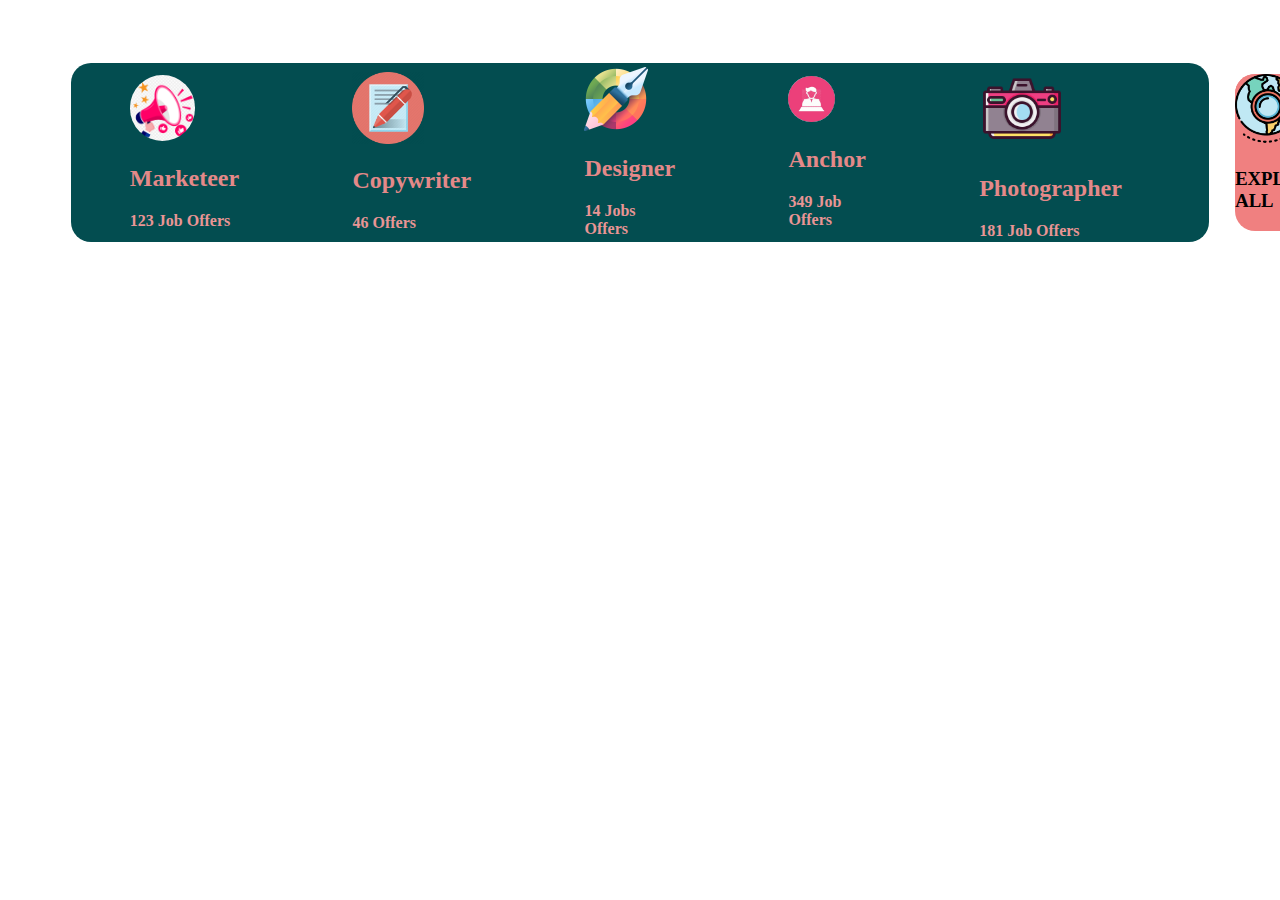
==== footer.html @ eee99687 "added a footer" ====
<!DOCTYPE html>
<html lang="en">
<head>
    <meta charset="UTF-8">
    <meta name="viewport" content="width=device-width, initial-scale=1.0">
    <title>footer</title>
    <link rel="stylesheet" href="style.css">
</head>
<body>
    <div id="container">
    </br>
</br>
        <div>
            <img src="Marketeer.png" class="image1">
        <h2>Marketeer</h2>
        <b>123 Job Offers</b>
        </div>
    </br>
</br>
        <div>
        <img src="copywrite.webp" class="image2">
        <h2>Copywriter</h2>
        <b>46 Offers</b>
    </div>
</br>
</br>
    <div>
        <img src="designer.png" class="image3">
        <h2>Designer</h2>
        <b>14 Jobs Offers</b>
    </div>
</br>
</br>
    <div>
        <img src="anchor icon.jpg" class="image4">
        <h2>Anchor</h2>
        <b>349 Job Offers</b>
    </div>
</br>
</br>
    <div>
        <img src="photograph.png" class="image5">
        <h2>Photographer</h2>
        <b>181 Job Offers</b>
    </div>
</br>
</br>
    <div class="image6">
        <img src="explore.png" class="image6">
        <h3>EXPLORE ALL</h3>
    </div>
    </div>
    
</body>
</html>
---- style.css ----
#container{
    display: flex;
    gap: 5%;
    background-color: rgb(3, 77, 80);
    align-items: center;
    border: 0 auto;
    padding: 2px;
    border-radius: 20px;
    margin: 5%;
}
.image1{
    max-width: 60%;
    border-radius: 35px;

}
.image2{
max-width: 60%;
}
.image3{
    max-width: 70%;
}
.image4{
    max-width: 60%;
    border-radius: 35px;
}
.image5{
    max-width:60% ;
}
.image6{
    border: 10px lightcoral; 
    max-width: 79%;
    padding: 0 lightcoral;
    background-color: lightcoral;
    border-radius: 20px;
}
b{
    color: rgb(233, 149, 149);
}
h2{
    color: rgb(228, 137, 137);
}
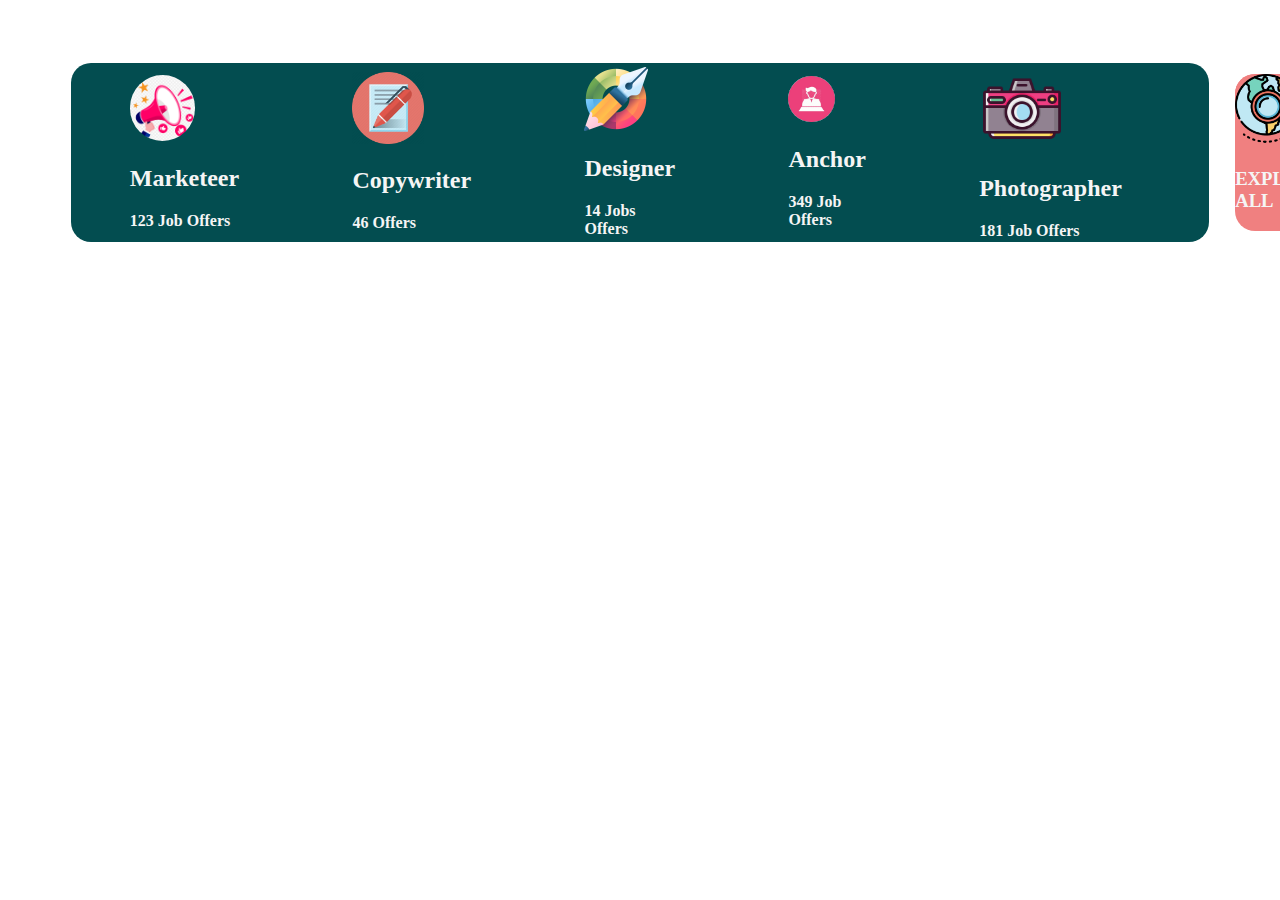
==== commit 14946bb3: "version2" ====
--- a/footer.html
+++ b/footer.html
@@ -47,7 +47,7 @@
 </br>
     <div class="image6">
         <img src="explore.png" class="image6">
-        <h3>EXPLORE ALL</h3>
+       <h3>EXPLORE ALL</h3>
     </div>
     </div>
     
--- a/style.css
+++ b/style.css
@@ -34,8 +34,11 @@
     border-radius: 20px;
 }
 b{
-    color: rgb(233, 149, 149);
+    color: whitesmoke;
 }
 h2{
-    color: rgb(228, 137, 137);
+    color: whitesmoke;
+}
+h3{
+    color: whitesmoke;
 }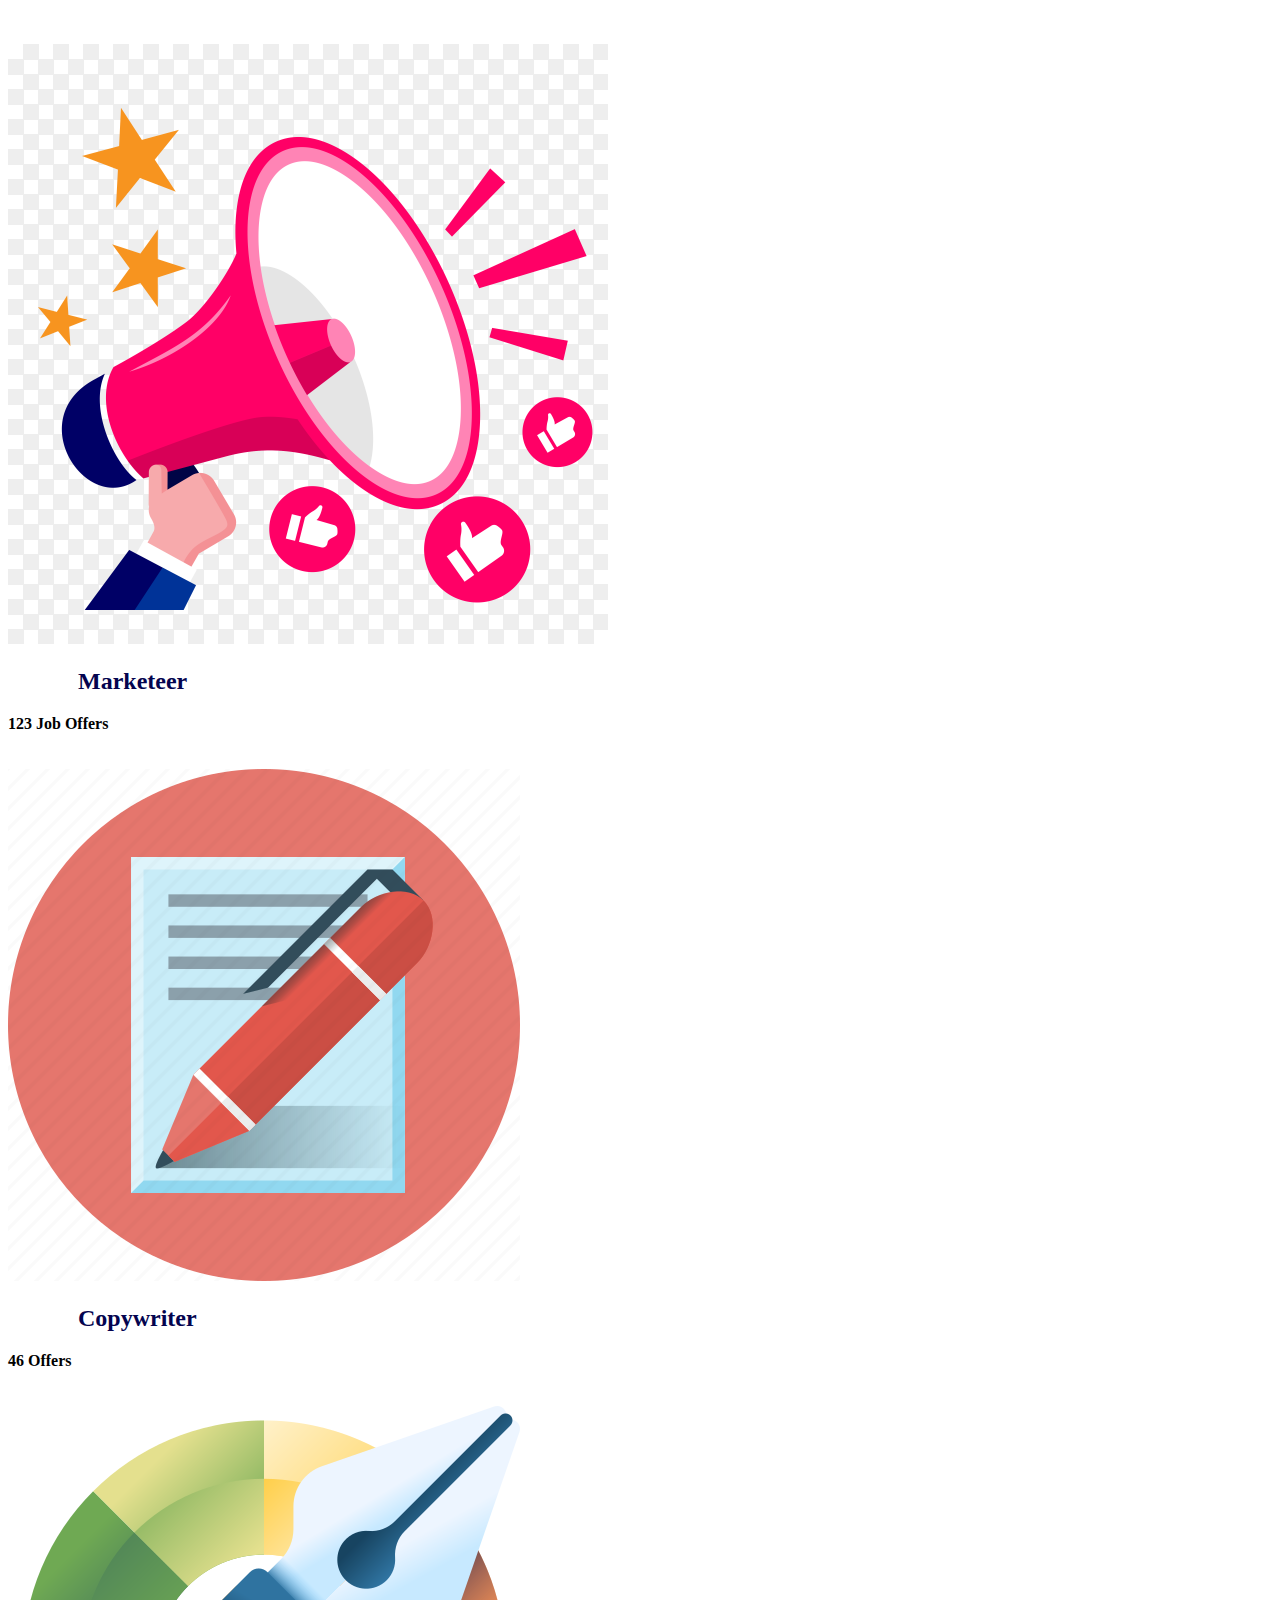
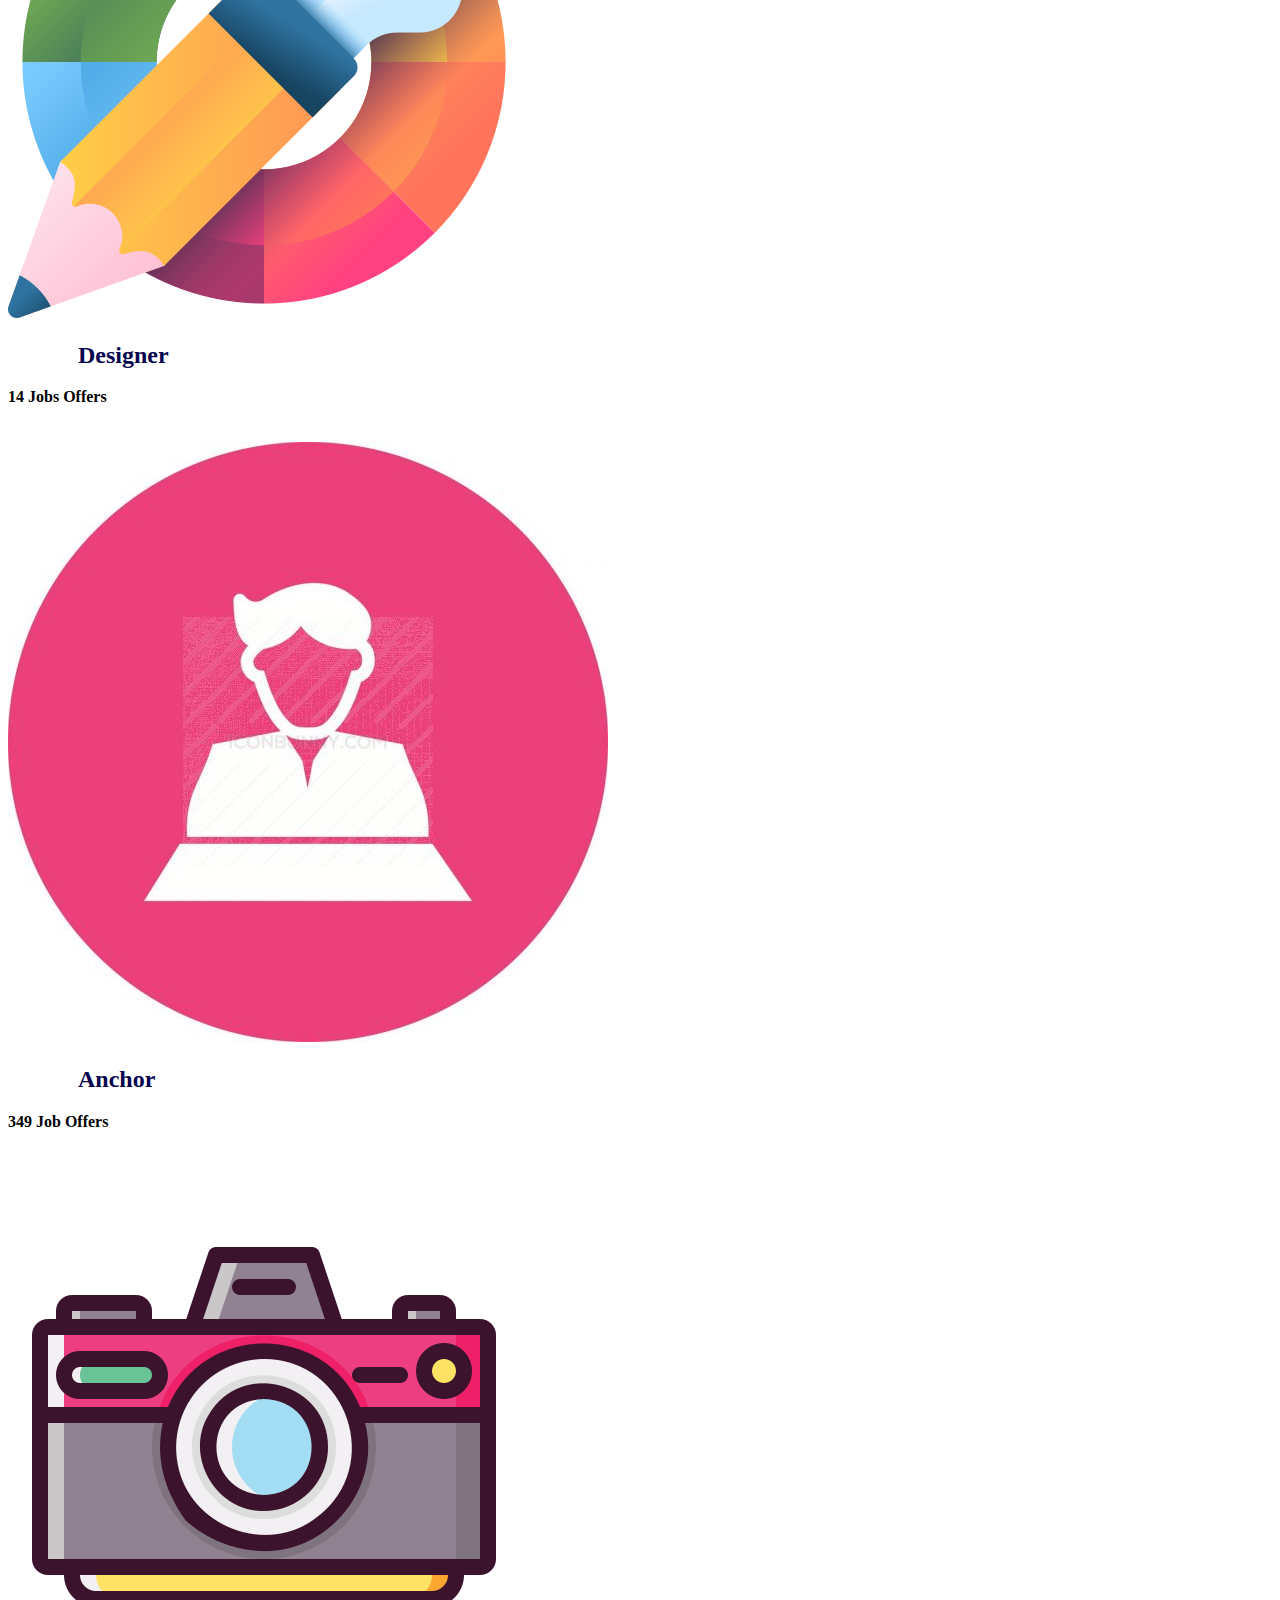
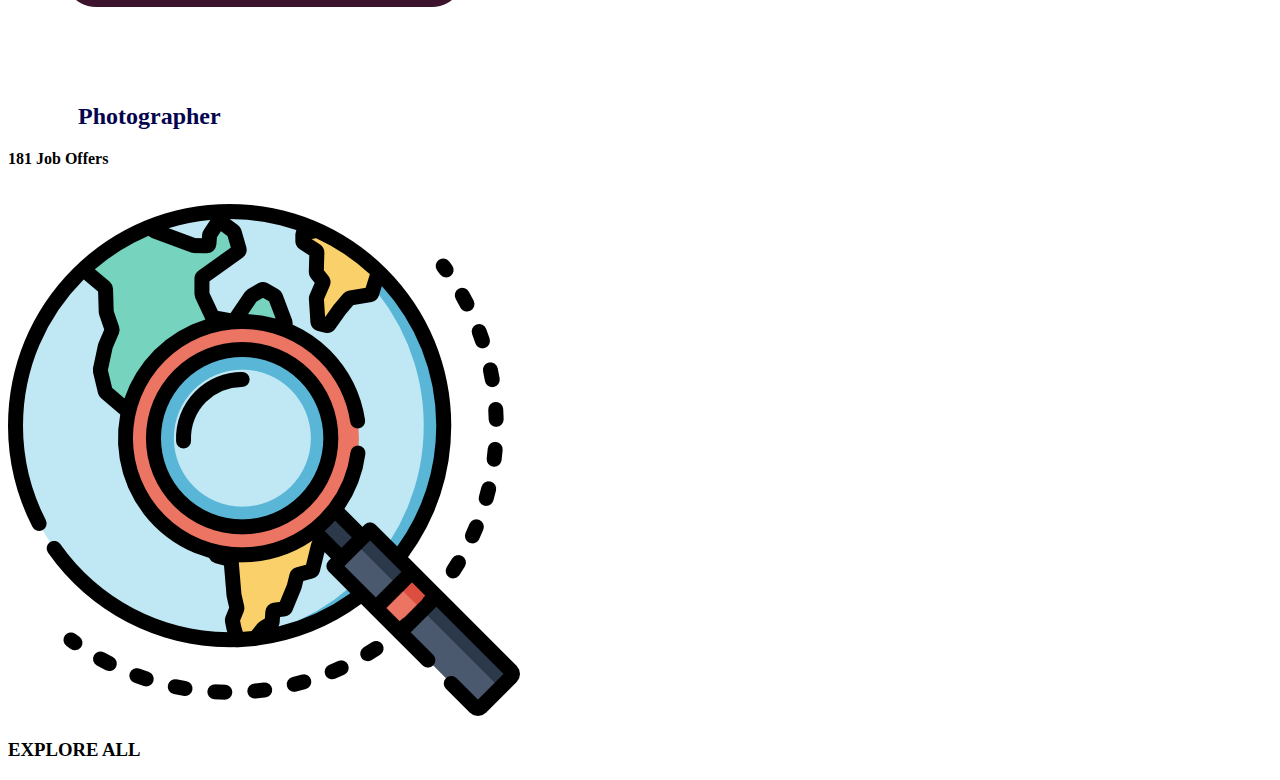
==== commit 27258344: "version 4" ====
--- a/footer.html
+++ b/footer.html
@@ -11,43 +11,43 @@
     </br>
 </br>
         <div>
-            <img src="Marketeer.png" class="image1">
+            <marque><img src="Marketeer.png" class="image1">
         <h2>Marketeer</h2>
-        <b>123 Job Offers</b>
+        <b>123 Job Offers</b></marque>
         </div>
     </br>
 </br>
         <div>
-        <img src="copywrite.webp" class="image2">
+       <marque><img src="copywrite.webp" class="image2">
         <h2>Copywriter</h2>
-        <b>46 Offers</b>
+        <b>46 Offers</b></marque>
     </div>
 </br>
 </br>
     <div>
-        <img src="designer.png" class="image3">
+        <marque><img src="designer.png" class="image3">
         <h2>Designer</h2>
-        <b>14 Jobs Offers</b>
+        <b>14 Jobs Offers</b></marque>
     </div>
 </br>
 </br>
     <div>
-        <img src="anchor icon.jpg" class="image4">
+       <marque><img src="anchor icon.jpg" class="image4">
         <h2>Anchor</h2>
-        <b>349 Job Offers</b>
+        <b>349 Job Offers</b></marque>
     </div>
 </br>
 </br>
-    <div>
+   <marque><div>
         <img src="photograph.png" class="image5">
         <h2>Photographer</h2>
         <b>181 Job Offers</b>
-    </div>
+    </div></marque>
 </br>
 </br>
     <div class="image6">
         <img src="explore.png" class="image6">
-       <h3>EXPLORE ALL</h3>
+       <h3>EXPLORE ALL</h3></marque>
     </div>
     </div>
     
--- a/style.css
+++ b/style.css
@@ -1,44 +1,70 @@
-#container{
-    display: flex;
-    gap: 5%;
-    background-color: rgb(3, 77, 80);
-    align-items: center;
-    border: 0 auto;
-    padding: 2px;
+
+#border1{
+    border: solid 1px;
+    padding: 5%;
+    border: color white;
+    margin: 4%;
+    height: 440px;
+    width: 83%;
     border-radius: 20px;
-    margin: 5%;
+    background-color:grey;
 }
-.image1{
-    max-width: 60%;
-    border-radius: 35px;
 
+#border2{
+    background-color: white;
+    border-radius: 20px;
+    height: 420px;
+    width: 90%;
+    padding: 6px, 6px;
 }
-.image2{
-max-width: 60%;
+
+#text{
+    color: rgb(2, 44, 95);
+    text-align: left;
+    margin-left: 70px;
 }
-.image3{
-    max-width: 70%;
+
+#paragraph{
+    margin-left: 70px;
+    color: rgb(9, 9, 144);
 }
-.image4{
-    max-width: 60%;
-    border-radius: 35px;
+
+button{
+    background-color: rgb(247, 123, 78);
+    color: aliceblue;
+    border: solid 1px;
+    border-radius: 5px;
+    width:6%;
+    height: 32px;
+    text-align: center;
 }
-.image5{
-    max-width:60% ;
+
+.label{
+    margin: 1%;
+    width:12%;
+    height: 30px;
+    border-radius: 5px;
+    border: solid 2px;
 }
-.image6{
-    border: 10px lightcoral; 
-    max-width: 79%;
-    padding: 0 lightcoral;
-    background-color: lightcoral;
-    border-radius: 20px;
+
+.labels{
+    margin-left: 70px; 
+    color: rgb(35, 35, 143);
+    
 }
-b{
-    color: whitesmoke;
+
+#photo{
+    position: absolute;
+    width: 30%;
+    height: 350px;
+    top: 12%;
+    right: 12%;
+    margin: 6%;
+    border-radius: 70px; 
 }
+
 h2{
-    color: whitesmoke;
+    margin-left: 70px;
+    color: rgb(4, 4, 79);
 }
-h3{
-    color: whitesmoke;
-}+
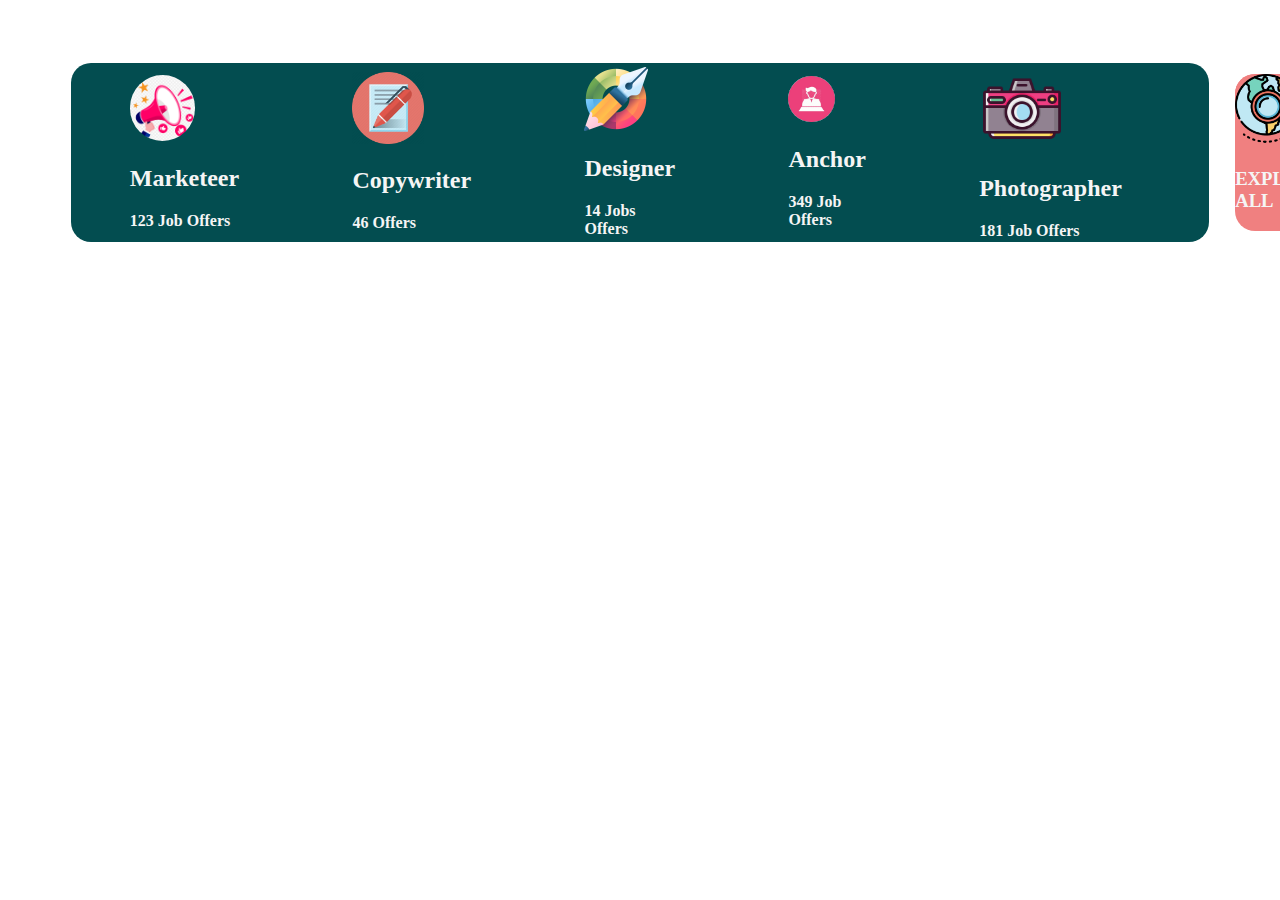
==== commit db1f3146: "changed file name" ====
--- a/footer.html
+++ b/footer.html
@@ -4,50 +4,50 @@
     <meta charset="UTF-8">
     <meta name="viewport" content="width=device-width, initial-scale=1.0">
     <title>footer</title>
-    <link rel="stylesheet" href="style.css">
+    <link rel="stylesheet" href="design.css">
 </head>
 <body>
     <div id="container">
     </br>
 </br>
         <div>
-            <marque><img src="Marketeer.png" class="image1">
+            <img src="Marketeer.png" class="image1">
         <h2>Marketeer</h2>
-        <b>123 Job Offers</b></marque>
+        <b>123 Job Offers</b>
         </div>
     </br>
 </br>
         <div>
-       <marque><img src="copywrite.webp" class="image2">
+       <img src="copywrite.webp" class="image2">
         <h2>Copywriter</h2>
-        <b>46 Offers</b></marque>
+        <b>46 Offers</b>
     </div>
 </br>
 </br>
     <div>
-        <marque><img src="designer.png" class="image3">
+        <img src="designer.png" class="image3">
         <h2>Designer</h2>
-        <b>14 Jobs Offers</b></marque>
+        <b>14 Jobs Offers</b>
     </div>
 </br>
 </br>
     <div>
-       <marque><img src="anchor icon.jpg" class="image4">
+       <img src="anchor icon.jpg" class="image4">
         <h2>Anchor</h2>
-        <b>349 Job Offers</b></marque>
+        <b>349 Job Offers</b>
     </div>
 </br>
 </br>
-   <marque><div>
+   <div>
         <img src="photograph.png" class="image5">
         <h2>Photographer</h2>
         <b>181 Job Offers</b>
-    </div></marque>
+    </div>
 </br>
 </br>
     <div class="image6">
         <img src="explore.png" class="image6">
-       <h3>EXPLORE ALL</h3></marque>
+       <h3>EXPLORE ALL</h3>
     </div>
     </div>
     
--- a/design.css
+++ b/design.css
@@ -0,0 +1,44 @@
+#container{
+    display: flex;
+    gap: 5%;
+    background-color: rgb(3, 77, 80);
+    align-items: center;
+    border: 0 auto;
+    padding: 2px;
+    border-radius: 20px;
+    margin: 5%;
+}
+.image1{
+    max-width: 60%;
+    border-radius: 35px;
+
+}
+.image2{
+max-width: 60%;
+}
+.image3{
+    max-width: 70%;
+}
+.image4{
+    max-width: 60%;
+    border-radius: 35px;
+}
+.image5{
+    max-width:60% ;
+}
+.image6{
+    border: 10px lightcoral; 
+    max-width: 79%;
+    padding: 0 lightcoral;
+    background-color: lightcoral;
+    border-radius: 20px;
+}
+b{
+    color: whitesmoke;
+}
+h2{
+    color: whitesmoke;
+}
+h3{
+    color: whitesmoke;
+}